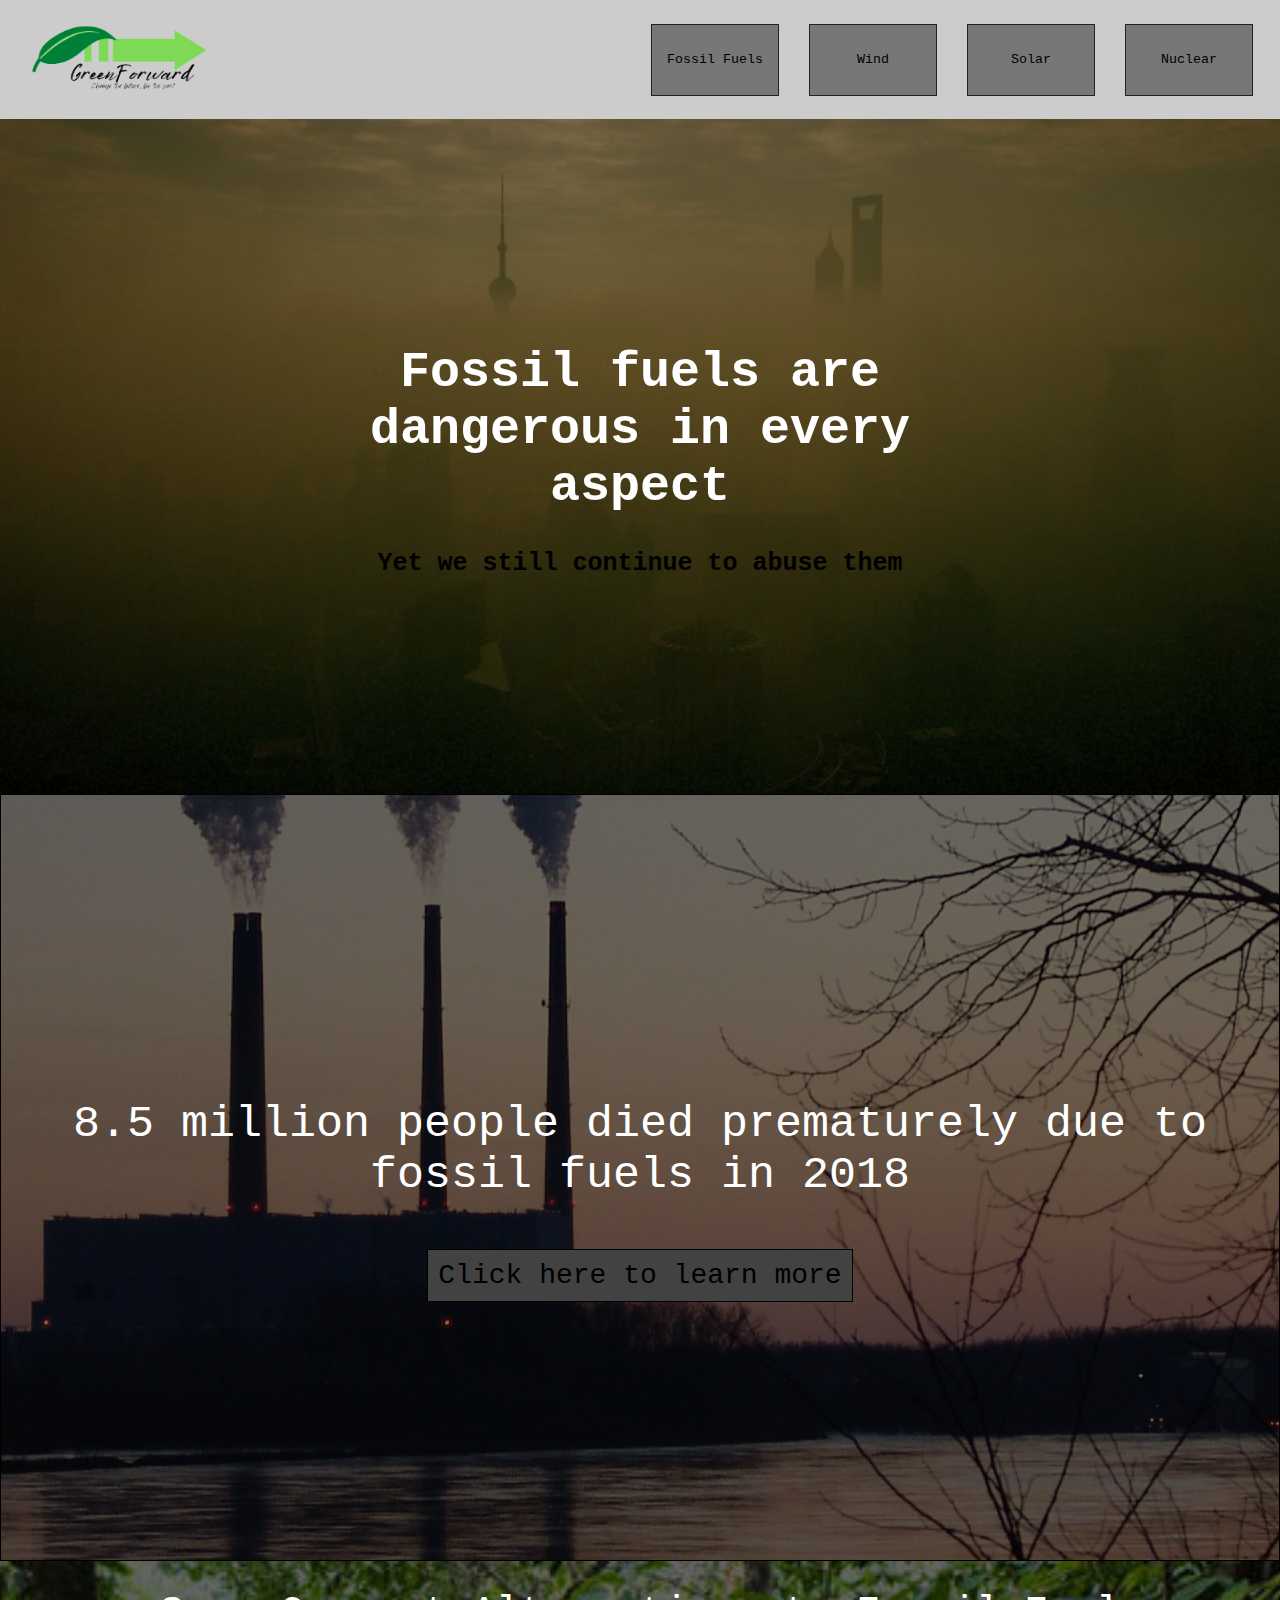
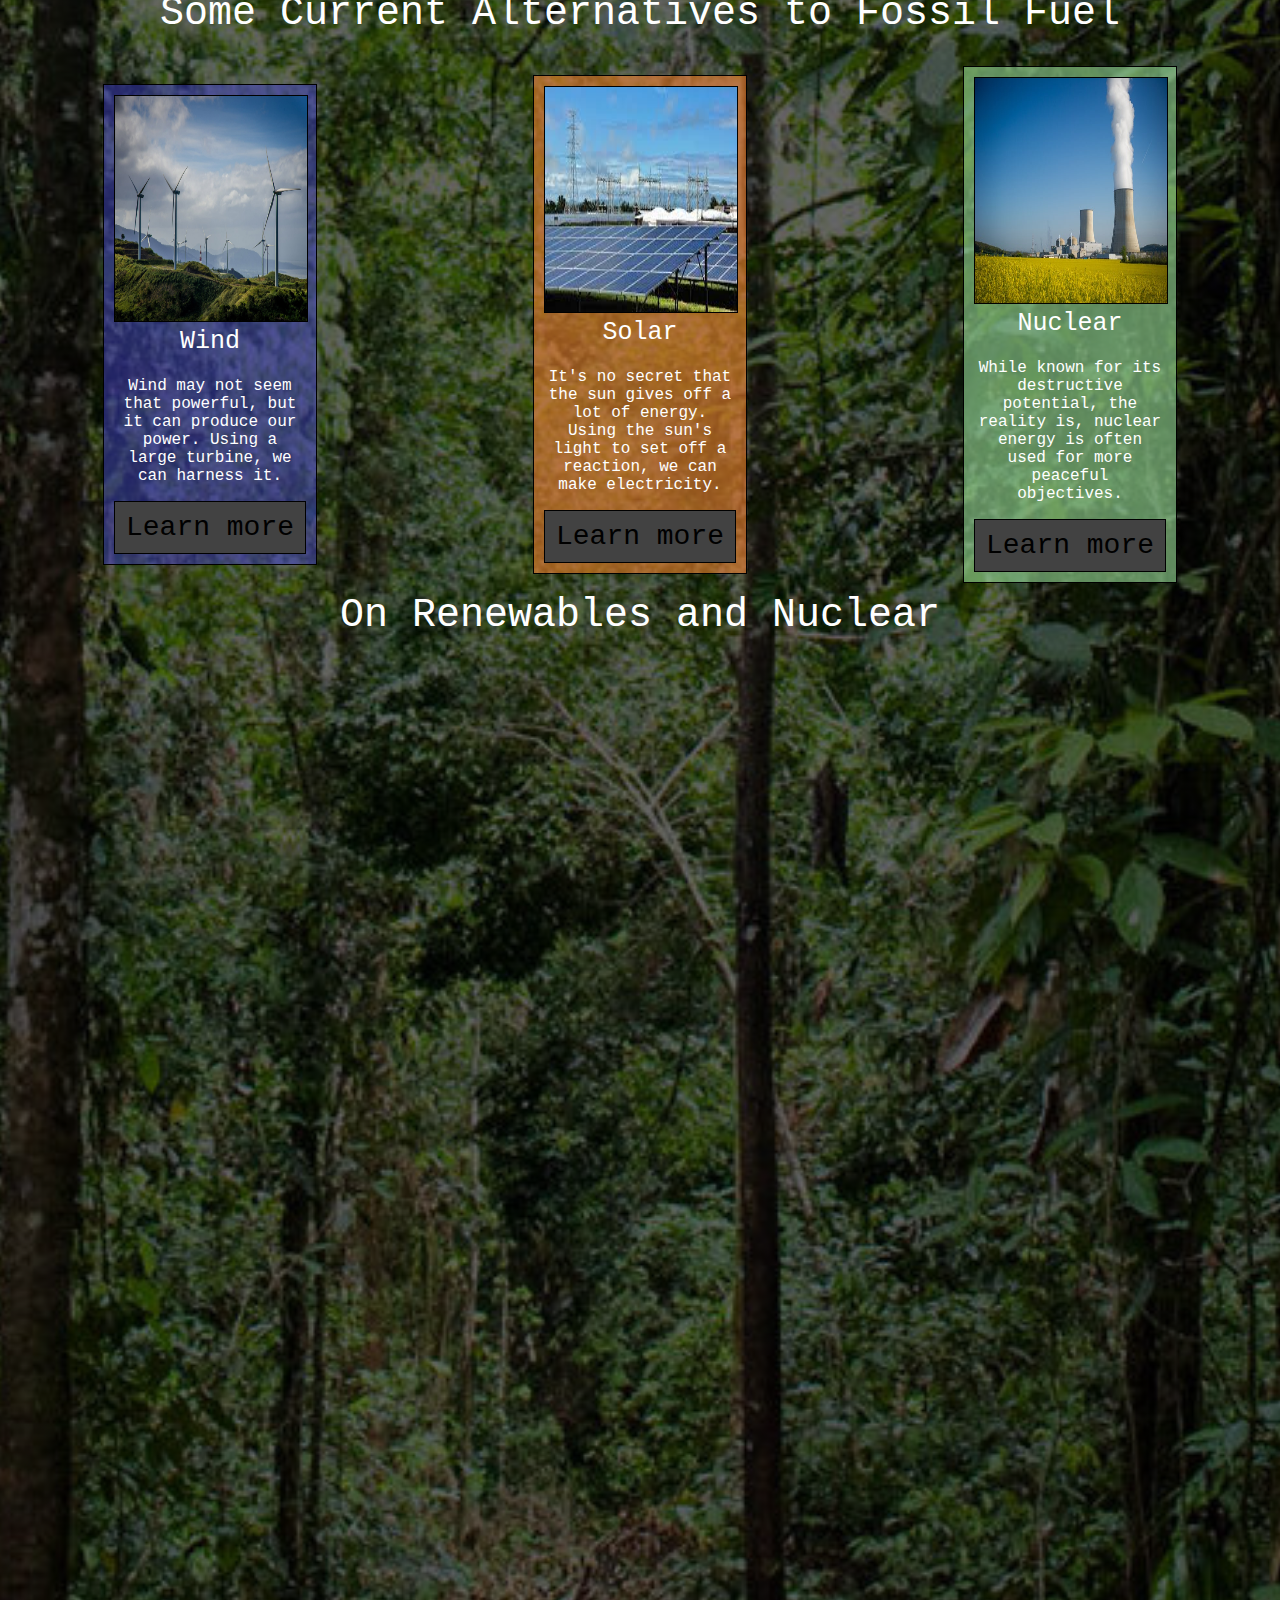
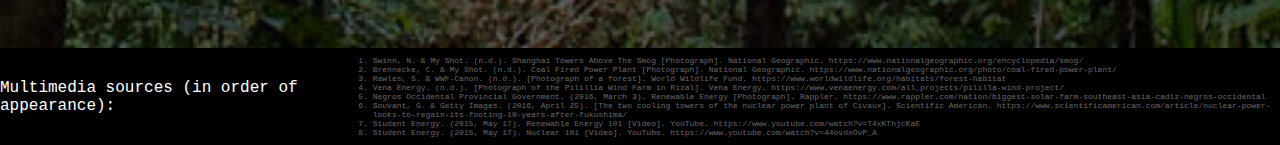
==== index.html @ cc93e7b8 "Reuploaded" ====
<!DOCTYPE html>
<html>
	<head>
		<title>Phase Out Carbon!</title>
		<link rel="stylesheet" href="css/styles.css">
		<link rel="apple-touch-icon" sizes="180x180" href="images/apple-touch-icon.png">
		<link rel="icon" type="image/png" sizes="32x32" href="images/favicon-32x32.png">
		<link rel="icon" type="image/png" sizes="16x16" href="images/favicon-16x16.png">
		<link rel="manifest" href="images/site.webmanifest">
		<link rel="mask-icon" href="images/safari-pinned-tab.svg" color="#5bbad5">
		<link rel="shortcut icon" href="images/favicon.ico">
		<meta name="msapplication-TileColor" content="#da532c">
		<meta name="msapplication-config" content="images/browserconfig.xml">
		<meta name="theme-color" content="#ffffff">
		<meta charset="UTF-8">
		<meta name="author" content="Manalaysay, Myk Xian Carl M.">
		<meta name="keywords" content="Fossil Fuels, Renewables, Wind, Solar, Nuclear">
		<meta name="revised" content="17-11-2021">
	</head>
	<body>
		<header class="header">
			<div class="headercont"> 
				<a href="index.html"><img src="images/greenforward.png" class="logo"></a>
				<nav class="nav">
					<a href="htdocs/subpage1.html"><button class="navcont">Fossil Fuels</button></a>
					<button class="navcont">Wind</button>
					<button class="navcont">Solar</button>
					<button class="navcont">Nuclear</button>
				</nav>
			</div>
		</header>
		
		<section class="hero-image">
			<div class="hero-text">
				<h1>Fossil fuels are dangerous in every aspect</h1>
				<p>Yet we still continue to abuse them</p>
			</div>
		</section>
		
		<section class="learnmore">
			<p>8.5 million people died prematurely due to fossil fuels in 2018</p>
			<a href="subpage1.html"><button class="lmbutton">Click here to learn more</button></a>
		</section>
		
		<section class="altercontain">
			<div class="altheader">Some Current Alternatives to Fossil Fuel</div>
			<div class="altdiv1">
				<img class="altimg" src="images/windfarm2.jpg">
				<p class="altname">Wind</p>
				<p>Wind may not seem that powerful, but it can produce our power. Using a large turbine, we can harness it.</p>
				<button class="lmbutton">Learn more</button>
			</div>
			
			<div class="altdiv2">
				<img class="altimg" src="images/solarfarm.jpg">
				<p class="altname">Solar</p>
				<p>It's no secret that the sun gives off a lot of energy. Using the sun's light to set off a reaction, we can make electricity.</p>
				<button class="lmbutton">Learn more</button>
			</div>
			
			<div class="altdiv3">
				<img class="altimg" src="images/nuclearplant.jpg">
				<p class="altname">Nuclear</p>
				<p>While known for its destructive potential, the reality is, nuclear energy is often used for more peaceful objectives.</p>
				<button class="lmbutton">Learn more</button>
			</div>
			
			<div class="altvidheader">On Renewables and Nuclear</div>
			<iframe width="850" height="480" src="https://www.youtube.com/embed/T4xKThjcKaE?&autoplay=1" title="YouTube video player" frameborder="0" allow="accelerometer; autoplay; clipboard-write; encrypted-media; gyroscope; picture-in-picture" allowfullscreen class="altvid1"></iframe>
			<iframe width="850" height="480" src="https://www.youtube.com/embed/44ovdxOvP_A" title="YouTube video player" frameborder="0" allow="accelerometer; autoplay; clipboard-write; encrypted-media; gyroscope; picture-in-picture" allowfullscreen class="altvid2"></iframe>
		</section>
		
		<footer class="footer">
			<p>Multimedia sources (in order of appearance):</p>
			<ol class="references">
				<li>Swinn, N. &amp; My Shot. (n.d.). Shanghai Towers Above The Smog [Photograph]. National Geographic. https://www.nationalgeographic.org/encyclopedia/smog/</li>
				<li>Brennecke, C. &amp; My Shot. (n.d.). Coal Fired Power Plant [Photograph]. National Geographic. https://www.nationalgeographic.org/photo/coal-fired-power-plant/</li>
				<li>Rawles, S. &amp; WWF-Canon. (n.d.). [Photograph of a forest]. World Wildlife Fund. https://www.worldwildlife.org/habitats/forest-habitat</li>
				<li>Vena Energy. (n.d.). [Photograph of the Pilillia Wind Farm in Rizal]. Vena Energy. https://www.venaenergy.com/all_projects/pililla-wind-project/</li>
				<li>Negros Occidental Provincial Government. (2016, March 3). Renewable Energy [Photograph]. Rappler. https://www.rappler.com/nation/biggest-solar-farm-southeast-asia-cadiz-negros-occidental</li>
				<li>Souvant, G. &amp; Getty Images. (2016, April 25). [The two cooling towers of the nuclear power plant of Civaux]. Scientific American. https://www.scientificamerican.com/article/nuclear-power-looks-to-regain-its-footing-10-years-after-fukushima/</li>
				<li>Student Energy. (2015, May 17). Renewable Energy 101 [Video]. YouTube. https://www.youtube.com/watch?v=T4xKThjcKaE</li>
				<li>Student Energy. (2015, May 17). Nuclear 101 [Video]. YouTube. https://www.youtube.com/watch?v=44ovdxOvP_A</li>
			</ol>
		</footer>
	</body>
</html>
---- css/styles.css ----
body, html {
	font-family:"Andalé Mono",Courier,monospace;
	margin:0;
	height:100%;
}

.header {
	display:block;
	background-color:#cccccc;
	margin:0;
}

div.headercont {
	display:flex;
	flex-direction:row;
	align-items:center;
	justify-content:flex-start;
	height:100%;
	padding:12px;
}

img.logo {
	height:10vh;
	width:15vw;
	flex-shrink:0;
	margin-left:10px;
}

.navcont {
	height:8vh;
	width:10vw;
	background-color:#777777;
	text-align:center;
	margin:0px 15px;
	border:1px solid #222222;
	transition-duration:0.5s;
	font-family:"Andalé Mono",Courier,monospace;
}

.navcont:hover {
	background-color:#555555;
}

.nav {
	display:flex;
	justify-content:flex-end;
	align-items:center;
	width:95vw;
}

.hero-image {
  background-image:linear-gradient(rgba(0, 0, 0, 0.5), rgba(0, 0, 0, 0.2)), url(../images/shanghaismog.jpg);
  height:75vh;
  background-position: center;
  background-repeat: no-repeat;
  background-size: cover;
  position: relative;
}

.hero-text {
  text-align: center;
  position: absolute;
  top: 50%;
  left: 50%;
  transform: translate(-50%, -50%);
  color: white;
  font-size:25px;
}

.hero-text h1 {
	font-size:50px;
}

.hero-text p {
	color:black;
	font-weight:bolder;
}

.learnmore {
	text-align:center;
	border:1px solid black;
	color:#ffffff;
	height:85vh;
	display:flex;
	flex-direction:column;
	justify-content:center;
	align-items:center;
	font-size:45px;
	background-image:linear-gradient(rgba(0,0,0,0.5),rgba(0,0,0,0.5)),url(../images/powerplant.jpg);
	background-position:center;
}

.lmbutton {
	background-color:#424242;
	border:1px solid black;
	text-align:center;
	padding:10px;
	font-size:28px;
	transition-duration:0.5s;
	font-family:"Andalé Mono",Courier,monospace;
}

.lmbutton:hover {
	background-color:#888888;
}

/*alt refers to "alternatives" as in alternatives to coal energy*/

.altheader {
	font-size:40px;
	grid-area:header;
	text-align:center;
}

.altvidheader {
	font-size:40px;
	grid-area:vheader;
	text-align:center;
}

.altname {
	font-size:25px;
	text-align:center;
	grid-area:name;
	margin:5px 5px;
}

.altdiv1 {
	width:15vw;
	text-align:center;
	display:flex;
	flex-direction:column;
	justify-content:center;
	margin:auto;
	grid-area:wind;
	border:1px solid black;
	background-color:rgba(64, 64, 200, 0.5);
	padding:10px;
}

.altdiv2 {
	width:15vw;
	text-align:center;
	display:flex;
	flex-direction:column;
	justify-content:center;
	margin:auto;
	grid-area:sol;
	border:1px solid black;
	background-color:rgba(240, 128, 48, 0.6);
	padding:10px;
}

.altdiv3 {
	width:15vw;
	text-align:center;
	display:flex;
	flex-direction:column;
	justify-content:center;
	margin:auto;
	grid-area:nuc;
	border:1px solid black;
	background-color:rgba(153, 221, 153, 0.6);
	padding:10px;
}

.altimg {
	width:100%;
	height:25vh;
	border:1px solid black;
	grid-area:img;
}

.altvid1 {
	grid-area:one;
	margin:auto;
}

.altvid2 {
	grid-area:two;
	margin:auto;
}

.altercontain {
	display:grid;
	grid-gap:10px;
	width:100%;
	background-image:linear-gradient(rgba(0,0,0,0.6),rgba(0,0,0,0.6)),url(../images/forestwwf.jpg);
	background-position: center;
	background-repeat: no-repeat;
	background-size: cover;
	grid-template-areas:
		'header header header'
		'name name name'
		'img img img'
		'wind sol nuc'
		'vheader vheader vheader'
		'one one one'
		'two two two';
	padding:30px 0px;
	color:white;
}

.footer {
	display:flex;
	flex-direction:row;
	justify-content:center;
	align-items:center;
	width:100%;
	background-color:black;
	color:white;
}

.references {
	font-size:8px;
	color:#696969;
}

/*subpage styles*/

.subpagecont {
	display:flex;
	background-color:#a0a0a0;
	flex-direction:column;
	justify-content:space-between;
	align-items:center;
}

.headline {
	font-size:45px;
	text-align:center;
	color:black;
	font-weight:bolder;
}

.headlinimg {
	width:70vw;
	height:65vh;
	border:1px solid black;
}

iframe {
	margin:10px;
}

.caption {
	width:70vw;
	font-size:2vh;
	color:#eeeeee;
}

.articont{
	font-size:20px;
	width:60vw;
	display:flex;
	flex-direction:column;
	justify-content:center;
	align-items:center;
}

.chart{
	width:100%;
	border:1px solid black;
	margin:20px;
	margin-bottom:0px;
}

.chartcaption{
	width:100%;
	font-size:2vh;
	color:#eeeeee;
	margin:5px;
	text-align:left;
}
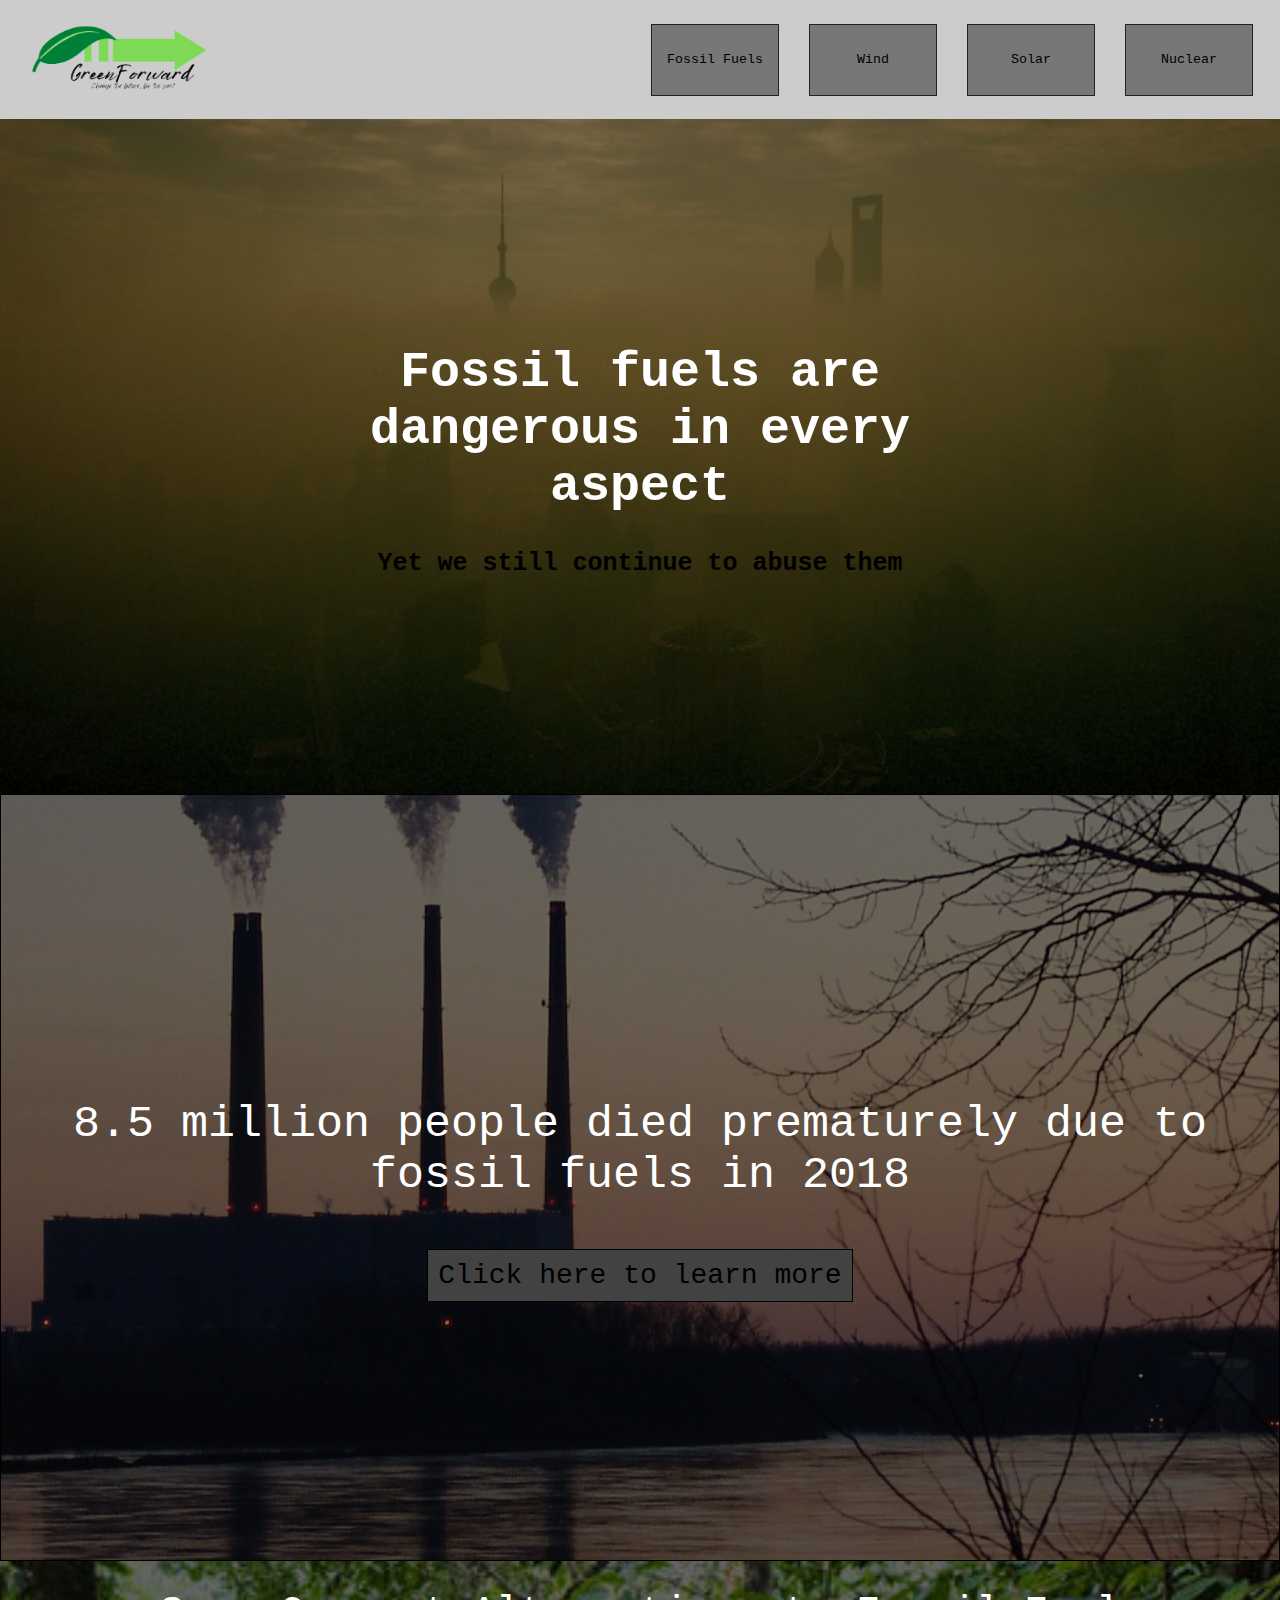
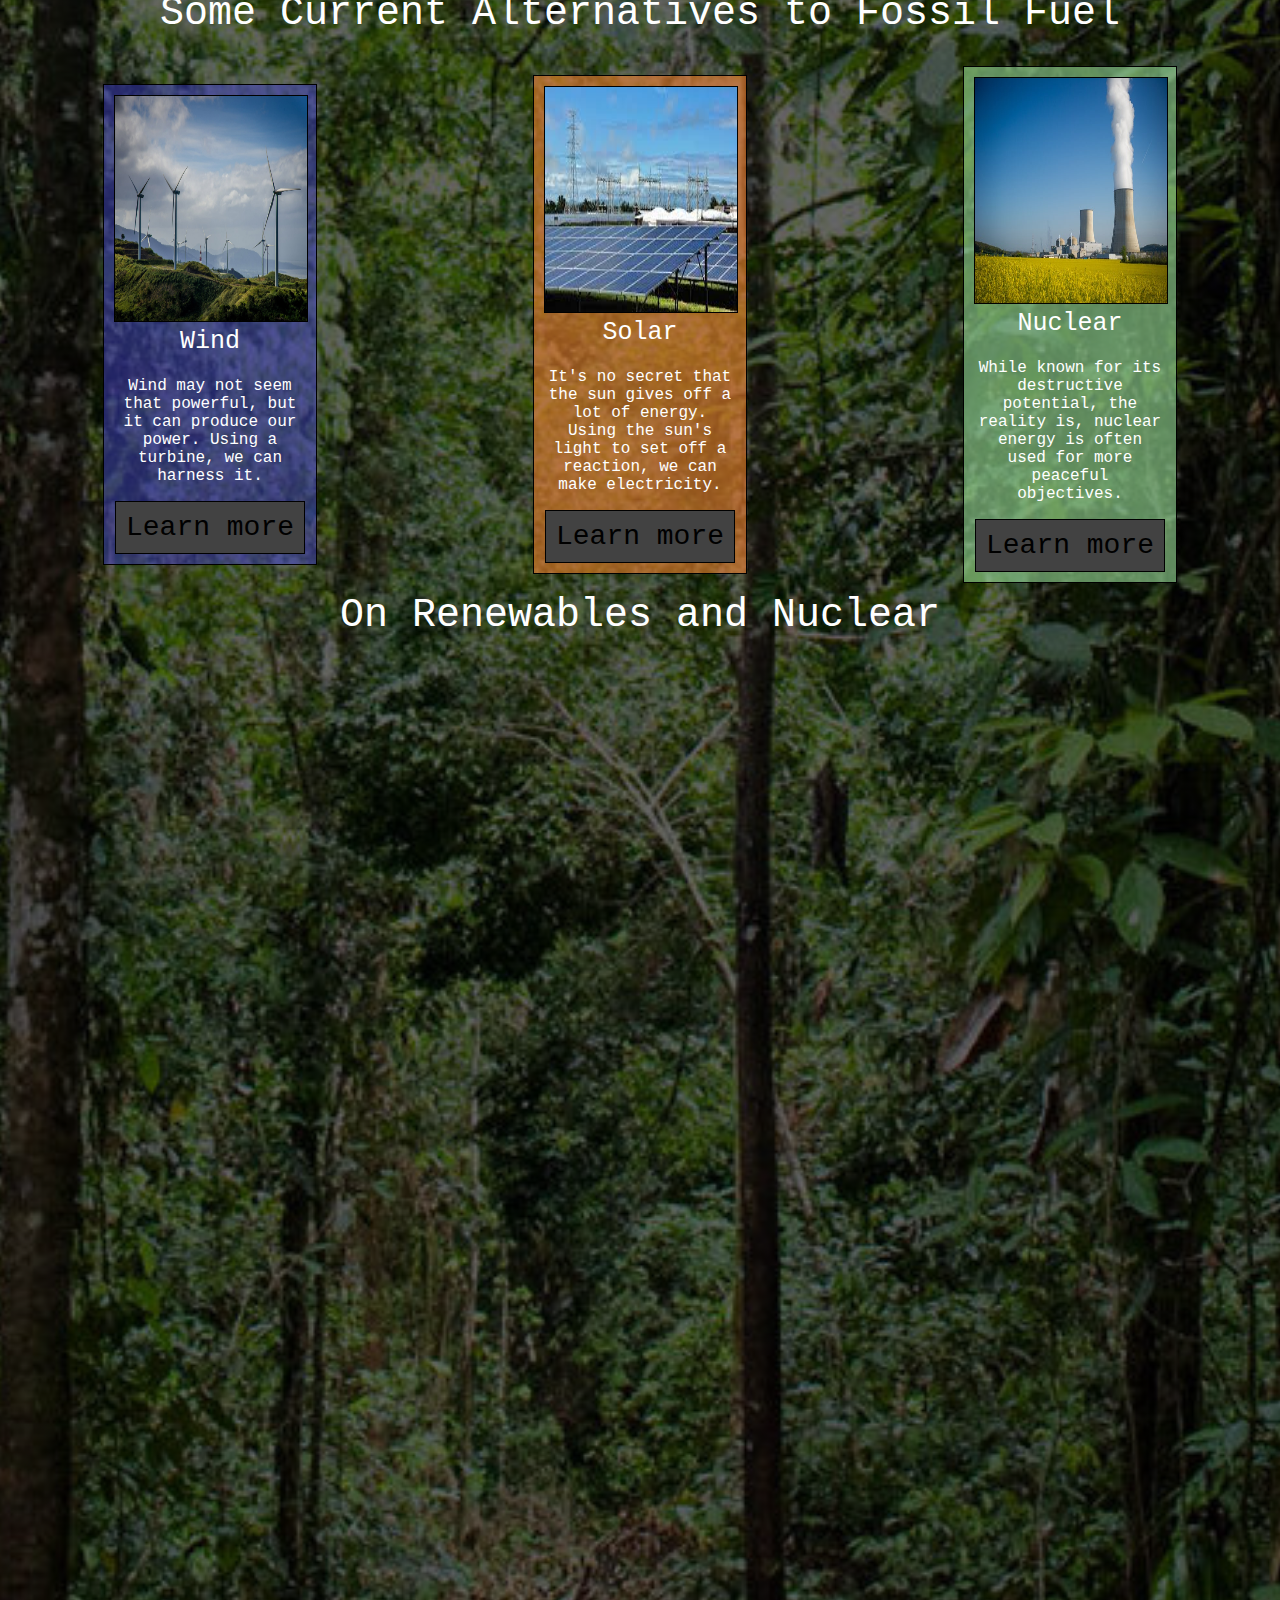
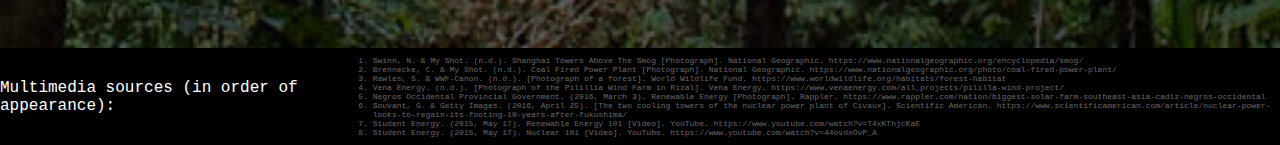
==== commit a955e892: "Navigation update" ====
--- a/index.html
+++ b/index.html
@@ -23,9 +23,9 @@
 				<a href="index.html"><img src="images/greenforward.png" class="logo"></a>
 				<nav class="nav">
 					<a href="htdocs/subpage1.html"><button class="navcont">Fossil Fuels</button></a>
-					<button class="navcont">Wind</button>
-					<button class="navcont">Solar</button>
-					<button class="navcont">Nuclear</button>
+					<a href="htdocs/subpage2.html"><button class="navcont">Wind</button></a>
+					<a href="htdocs/subpage3.html"><button class="navcont">Solar</button></a>
+					<a href="htdocs/subpage4.html"><button class="navcont">Nuclear</button></a>
 				</nav>
 			</div>
 		</header>
@@ -47,22 +47,22 @@
 			<div class="altdiv1">
 				<img class="altimg" src="images/windfarm2.jpg">
 				<p class="altname">Wind</p>
-				<p>Wind may not seem that powerful, but it can produce our power. Using a large turbine, we can harness it.</p>
-				<button class="lmbutton">Learn more</button>
+				<p>Wind may not seem that powerful, but it can produce our power. Using a turbine, we can harness it.</p>
+				<a href="htdocs/subpage2"><button class="lmbutton">Learn more</button></a>
 			</div>
 			
 			<div class="altdiv2">
 				<img class="altimg" src="images/solarfarm.jpg">
 				<p class="altname">Solar</p>
 				<p>It's no secret that the sun gives off a lot of energy. Using the sun's light to set off a reaction, we can make electricity.</p>
-				<button class="lmbutton">Learn more</button>
+				<a href="htdocs/subpage3.html"><button class="lmbutton">Learn more</button></a>
 			</div>
 			
 			<div class="altdiv3">
 				<img class="altimg" src="images/nuclearplant.jpg">
 				<p class="altname">Nuclear</p>
 				<p>While known for its destructive potential, the reality is, nuclear energy is often used for more peaceful objectives.</p>
-				<button class="lmbutton">Learn more</button>
+				<a href="htdocs/subpage4.html"><button class="lmbutton">Learn more</button></a>
 			</div>
 			
 			<div class="altvidheader">On Renewables and Nuclear</div>
@@ -84,4 +84,4 @@
 			</ol>
 		</footer>
 	</body>
-</html>+</html>
